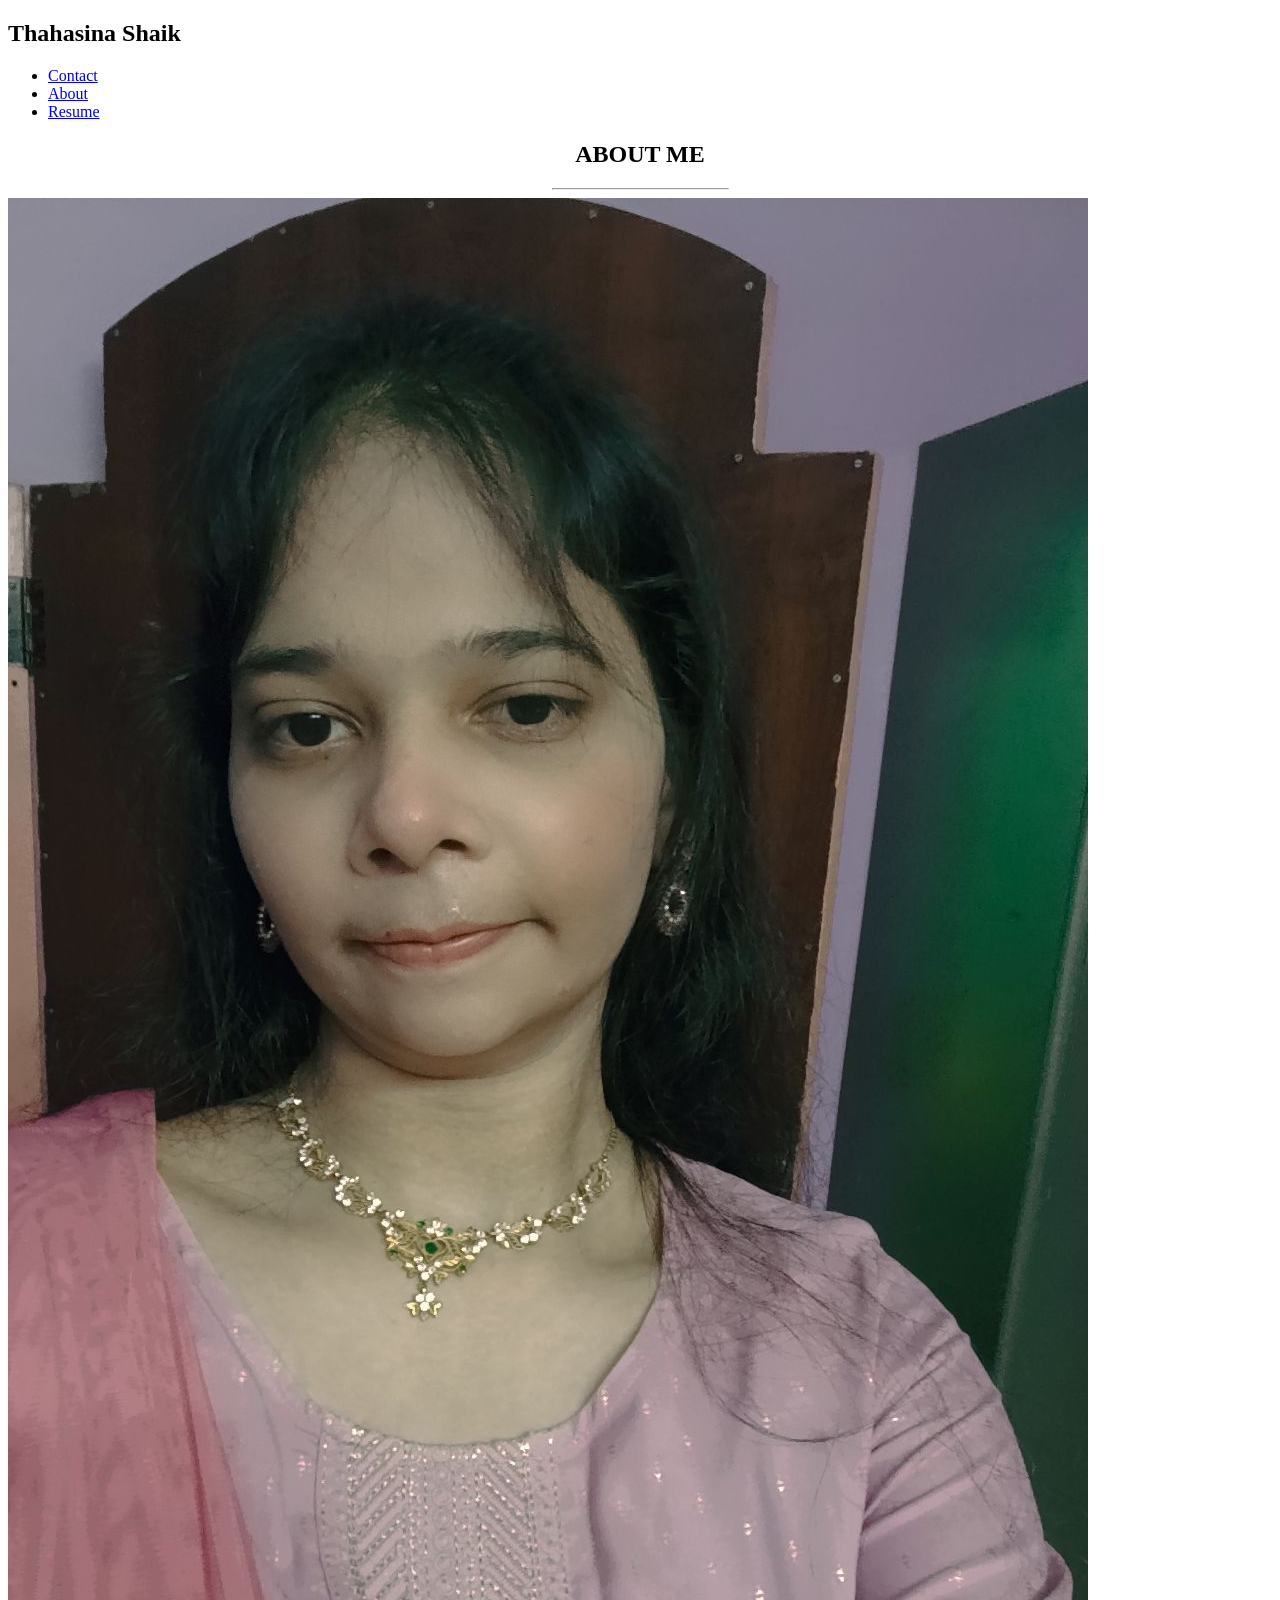
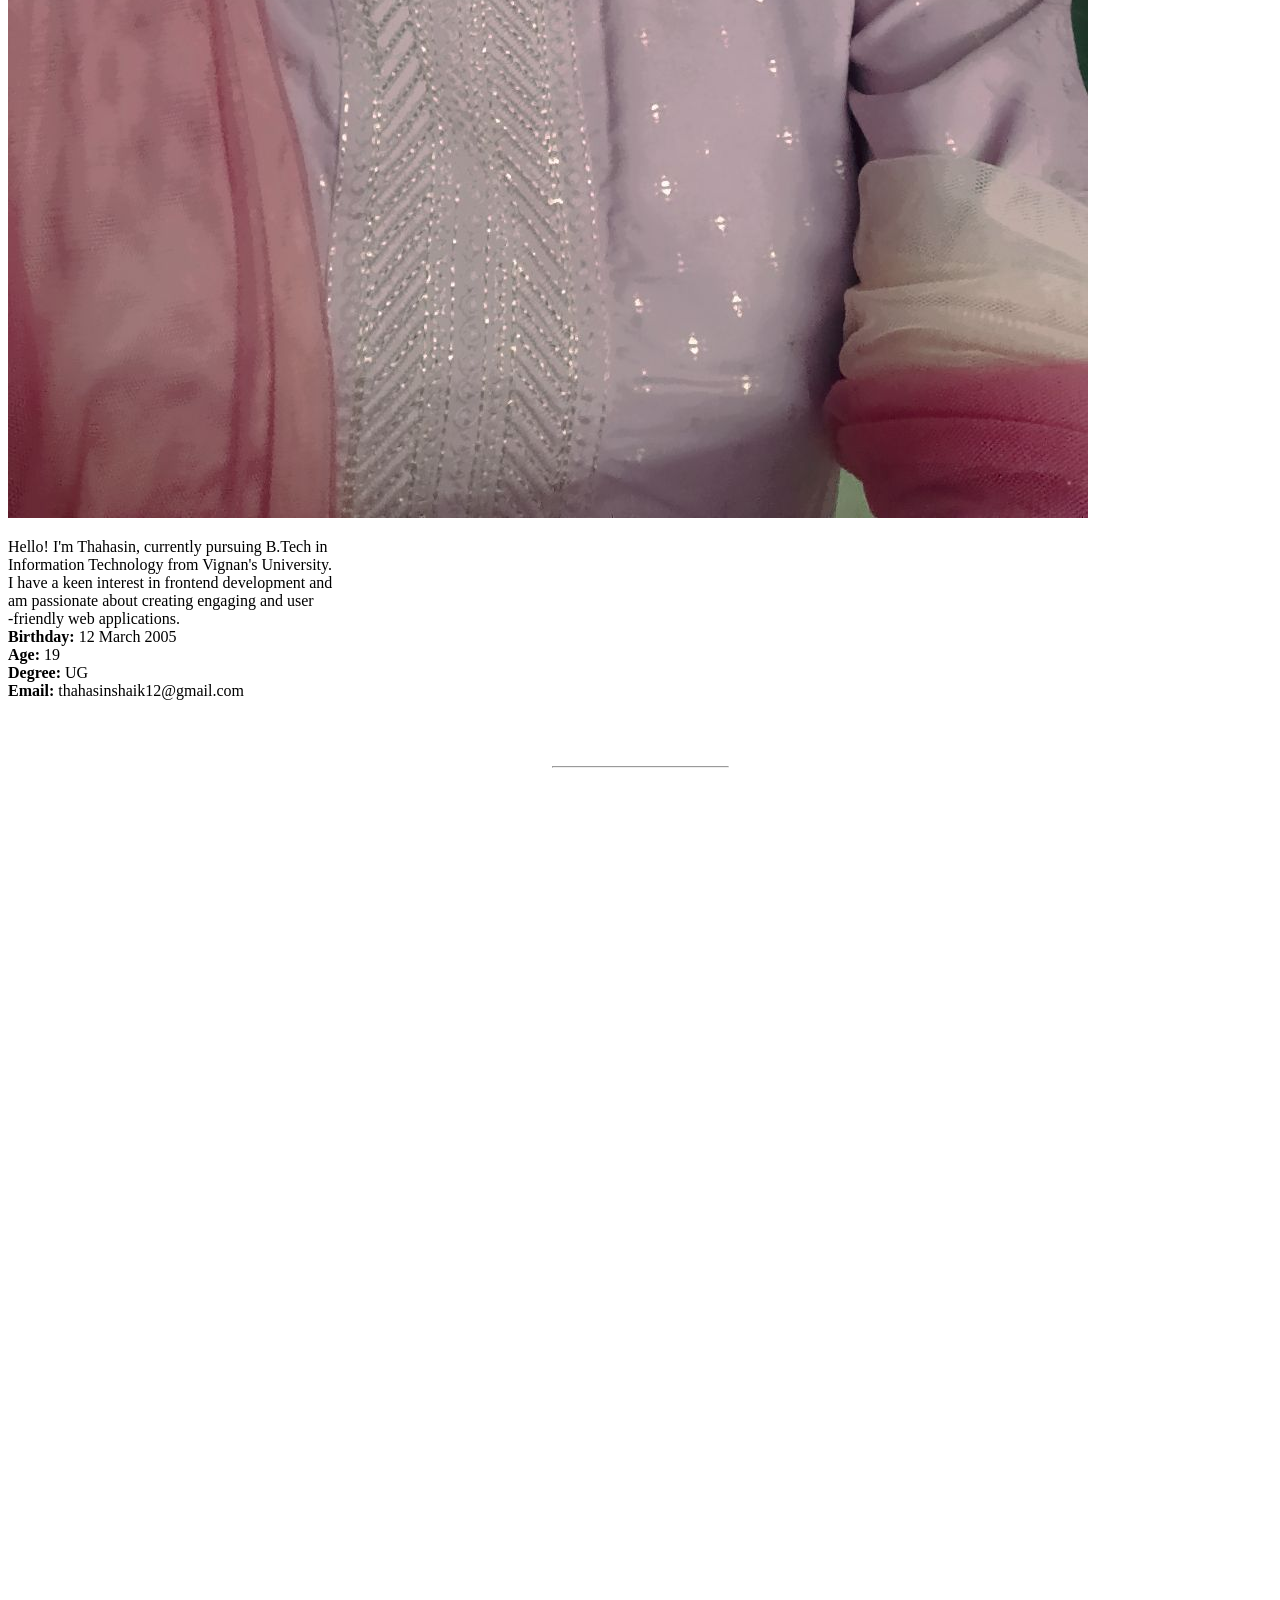
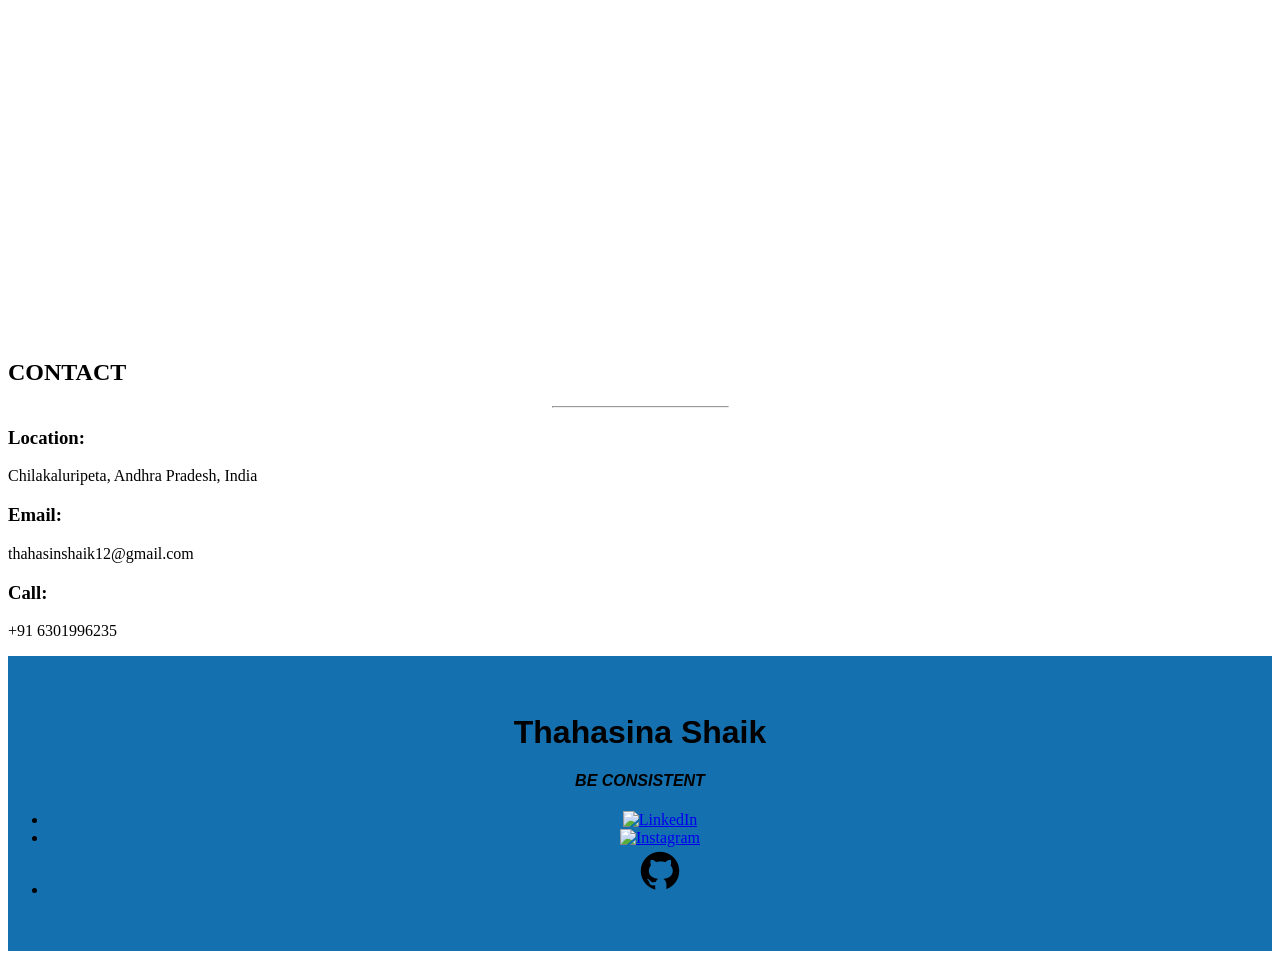
==== single web page.html @ 304b94e2 "Add files via upload" ====
<!DOCTYPE html>
<html lang="en">
  <head>
    <meta charset="UTF-8" />
    <meta name="viewport" content="width=device-width, initial-scale=1.0" />
    <link rel="stylesheet" href="styling.css" />
    <title>HTML Project</title>
  </head>
  <body>
    <!--Header(start)-->
    <header>
      <h2>Thahasina Shaik</h2>
      <nav>
        <ul>
          <li><a href="#contact">Contact</a></li>
          <li><a href="#about">About</a></li>
          <li><a href="#resume">Resume</a></li>
        </ul>
      </nav>
    </header>
    <!--Header(end)-->

    <!--About(start)-->
    <section id="about">
      <h2 class="contact-header" style="text-align: center">ABOUT ME</h2>
      <hr style="width: 175px" />
      <div class="container">
        <div class="image-container">
          <img src="thahasin.jpeg" alt="Thahasina" />
        </div>
        <div class="text-container">
          <p>
            Hello! I'm Thahasin, currently pursuing B.Tech in<br />
            Information Technology from Vignan's University.<br />
            I have a keen interest in frontend development and <br />
            am passionate about creating engaging and user<br />-friendly web
            applications.<br />
            <strong>Birthday:</strong> <span>12 March 2005</span><br />
            <strong>Age:</strong> <span>19</span><br />
            <strong>Degree:</strong><span> UG </span> <br /><strong
              >Email:</strong
            ><span> thahasinshaik12@gmail.com </span>
          </p>
        </div>
      </div>
    </section>
    <!--About(end)-->

    <!--Resume(start)-->
    <section id="resume" class="resume" style="color: white">
      <h2 class="contact-header" style="text-align: center">RESUME</h2>
      <hr style="width: 175px" />
      <p style="text-align: center">
        A concise overview of my professional background. Includes a brief
        summary or profile statement that introduces me as a professional and
        emphasizes my key strengths and accomplishments.
      </p>
      <div class="container">
        <div class="row">
          <div class="row">
            <div class="col-lg-6">
              <h3 class="resume-title">Summary</h3>
              <div class="resume-item pb-0">
                <h4>Shaik Thahasina</h4>
                <p>
                  <em
                    >My name is Shaik Thahasina.I have a passion for creating
                    elegant, user-friendly websites and applications that not
                    only look good, but also perform well and provide a great
                    user experience.In future,I want to become a front-end
                    developer.</em
                  >
                </p>
                <ul>
                  <li>Chilakaluripet</li>
                  <li>6301996235</li>
                  <li>thahasinshaik12@gmail.com</li>
                </ul>
              </div>

              <h3 class="resume-title">Education</h3>
              <div class="resume-item">
                <h4>
                  B. TECH IN INFORMATION TECHNOLOGY AND COMPUTER APPLICATIONS
                </h4>
                <h5>2022 - 2026</h5>
                <p>
                  <em
                    >Vignan's Foundation of Science, Technology and Research
                    (VFSTR).vadlamudi</em
                  >
                </p>
                <p>
                  Currently my B.Tech degree in Information Technology at
                  Vignan's Foundation of Science, Technology and Research
                  (VFSTR), vadlamudi Guntur.
                </p>
              </div>
              <div class="resume-item">
                <h4>INTERMEDIATE</h4>
                <h5>2020- 2022</h5>
                <p><em>S.K.K.S.C.V.S Junior College • Chilakaluripet</em></p>
                <p>
                  Successfully completed my Intermediate education at
                  S.K.K.S.C.V.S Junior College with a CGPA of 7.73
                </p>
              </div>
              <div class="resume-item">
                <h4>SSC</h4>
                <h5>2012- 2020</h5>
                <p>
                  <em
                    >Saint Francis Desales English Medium High School •
                    Parchur</em
                  >
                </p>
                <p>
                  Successfully completed my schooling at Saint Francis Desales
                  English Medium School with a outstanding score of of 550 out
                  of 600.
                </p>
              </div>
            </div>

            <h3 class="resume-title">Work Experience</h3>
            <div class="resume-item">
              <h4>CALL CENTER EXECUTIVE</h4>
              <h5>May 2024 - August 2024</h5>
              <p>
                <em>Hunt Digital Media(HDM) Work From Home-Part-time</em>
              </p>
              <ul>
                <li>Telecalling</li>
                <li>
                  Performing daily login and attendance monitoring in the Hunt
                  Digital Media CRM system
                </li>
                <li>
                  Validating customer identities and collecting relevant details
                  like location, age, and income range.
                </li>
              </ul>
            </div>
            <div class="resume-item">
              <h4>junior Product Marketing Assistant(INTERN)</h4>
              <h5>May 2024 - June 2024</h5>
              <p>
                <em>Grooming brothers (GB) Work From Home</em>
              </p>
              <ul>
                <li>Assisted in product categorization</li>
                <li>Contributed to SEO content</li>
                <li>Maintained product data</li>
                <li>Learned and utilized tools like Google Keyword Planner</li>
              </ul>
            </div>
          </div>
        </div>
      </div>
    </section>
    <!--Resume(end)-->
    <!--Contact(Start)-->
    <section id="contact">
      <h2 class="contact-header">CONTACT</h2>
      <hr style="width: 175px" />
      <div class="contact-info">
        <div class="info-item">
          <h3>Location:</h3>
          <p>Chilakaluripeta, Andhra Pradesh, India</p>
        </div>
        <div class="info-item">
          <h3>Email:</h3>
          <p>thahasinshaik12@gmail.com</p>
        </div>
        <div class="info-item">
          <h3>Call:</h3>
          <p>+91 6301996235</p>
        </div>
      </div>
    </section>

    <!--Contact(end)-->

    <!-- Footer(start)-->
    <footer style="background-color: #1470af">
      <br /><br />

      <h1
        style="
          text-align: center;
          font-family: 'Franklin Gothic Medium', 'Arial Narrow', Arial,
            sans-serif;
        "
      >
        Thahasina Shaik
      </h1>
      <h4
        style="
          text-align: center;
          font-family: 'Lucida Sans', 'Lucida Sans Regular', 'Lucida Grande',
            'Lucida Sans Unicode', Geneva, Verdana, sans-serif;
        "
      >
        <i>BE CONSISTENT</i>
      </h4>
      <ul class="social-icons" style="text-align: center">
        <li>
          <a href="https://www.linkedin.com/in/thahasina-shaik-25b03a2a5"
            ><img src="linkedin-icon.png" alt="LinkedIn"
          /></a>
        </li>
        <li>
          <a href="https://www.instagram.com/its_me_thahasin/"
            ><img src="instagram-icon.png" alt="Instagram"
          /></a>
        </li>
        <li>
          <a href="https://github.com/Thahasinashaik"
            ><img src="github-icon.png" alt="GitHub"
          /></a>
        </li>
      </ul>
      <br /><br />
    </footer>
    <!--Footer (end)-->
  </body>
</html>
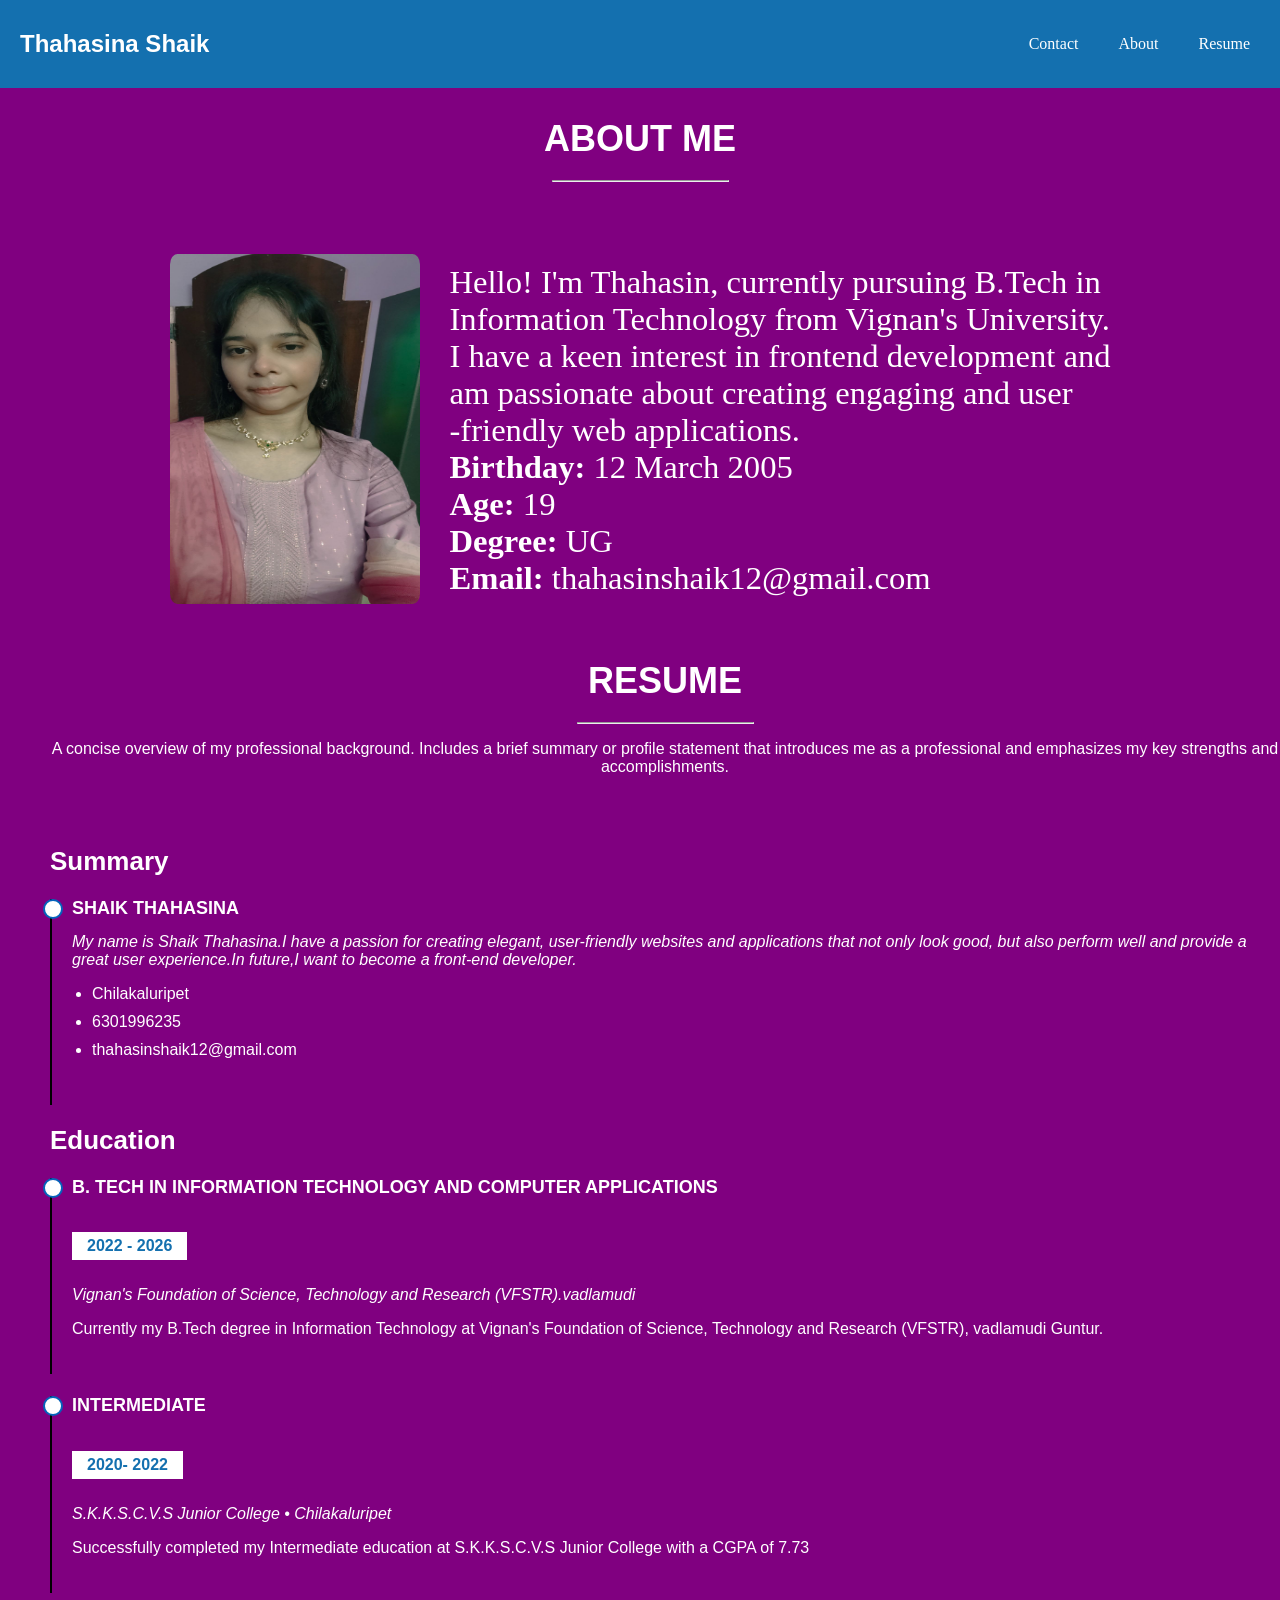
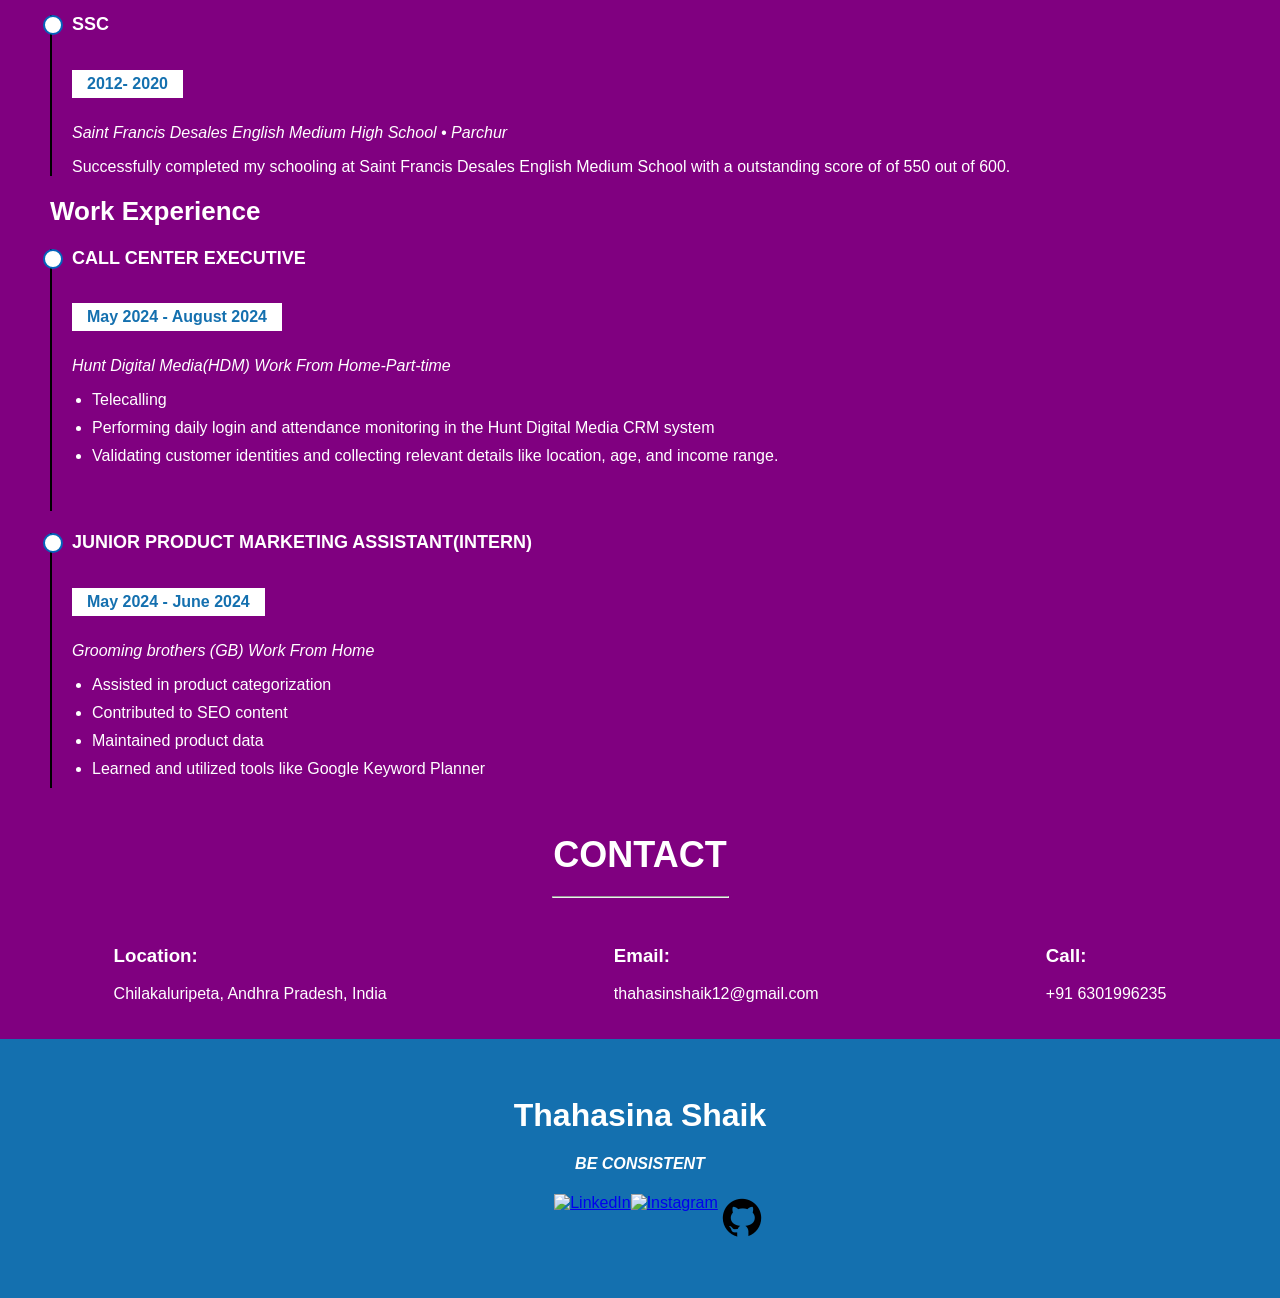
==== commit 71581f19: "Update single web page.html" ====
--- a/single web page.html
+++ b/single web page.html
@@ -215,7 +215,7 @@
           /></a>
         </li>
         <li>
-          <a href="https://github.com/Thahasinashaik"
+          <a href="https://github.com/ThahasinaShaik12"
             ><img src="github-icon.png" alt="GitHub"
           /></a>
         </li>
--- a/styling.css
+++ b/styling.css
@@ -0,0 +1,134 @@
+body {
+  font-family: Arial, sans-serif;
+  margin: 0;
+  padding: 0;
+  color: #fff;
+  background-color: purple;
+  scroll-behavior: smooth;
+}
+
+header {
+  background-color: #1470af;
+  color: #fff;
+  display: flex;
+  justify-content: space-between;
+  align-items: center;
+  padding: 10px 20px;
+}
+
+nav ul {
+  list-style-type: none;
+  margin: 0;
+  padding: 0;
+  display: flex;
+  gap: 20px;
+  align-items: center;
+  font-family: neue-haas-grotesk-display;
+}
+nav ul li a {
+  color: #fff;
+  text-decoration: none;
+  padding: 10px;
+  text-align: end;
+}
+.container {
+  display: flex;
+  align-items: center;
+  justify-content: center;
+  margin-top: 50px;
+  background-color: purple;
+}
+
+.image-container img {
+  width: 250px;
+  height: 350px;
+  border-radius: 3%;
+}
+
+.text-container {
+  margin-left: 30px;
+  font-family: neue-haas-grotesk-display;
+  font-size: 32.6112px;
+  color: #fff;
+}
+
+.resume .resume-title {
+  font-size: 26px;
+  font-weight: 700;
+  margin-top: 20px;
+  margin-bottom: 20px;
+  color: white;
+}
+
+.resume .resume-item {
+  padding: 0 0 20px 20px;
+  margin-top: -2px;
+  border-left: 2px solid black;
+  position: relative;
+}
+
+.resume .resume-item h4 {
+  line-height: 18px;
+  font-size: 18px;
+  font-weight: 600;
+  text-transform: uppercase;
+  font-family: "Poppins", sans-serif;
+  color: white;
+  margin-bottom: 10px;
+}
+
+.resume .resume-item h5 {
+  font-size: 16px;
+  background: white;
+  color: #1470af;
+  padding: 5px 15px;
+  display: inline-block;
+  font-weight: 600;
+  margin-bottom: 10px;
+}
+
+.resume .resume-item ul {
+  padding-left: 20px;
+}
+
+.resume .resume-item ul li {
+  padding-bottom: 10px;
+}
+
+.resume .resume-item:last-child {
+  padding-bottom: 0;
+}
+
+.resume .resume-item::before {
+  content: "";
+  position: absolute;
+  width: 16px;
+  height: 16px;
+  border-radius: 50px;
+  left: -9px;
+  top: 0;
+  background: #fff;
+  border: 2px solid #0563bb;
+}
+.resume {
+  position: relative;
+  padding-left: 50px;
+}
+.contact-header {
+  font-size: 36px;
+  margin-bottom: 20px;
+  text-align: center;
+}
+.contact-info {
+  display: flex;
+  justify-content: space-around;
+  align-items: center;
+  padding: 20px 0;
+}
+.social-icons {
+  list-style-type: none;
+  padding-left: 10;
+  display: flex;
+  justify-content: center;
+  margin-top: 10px;
+}
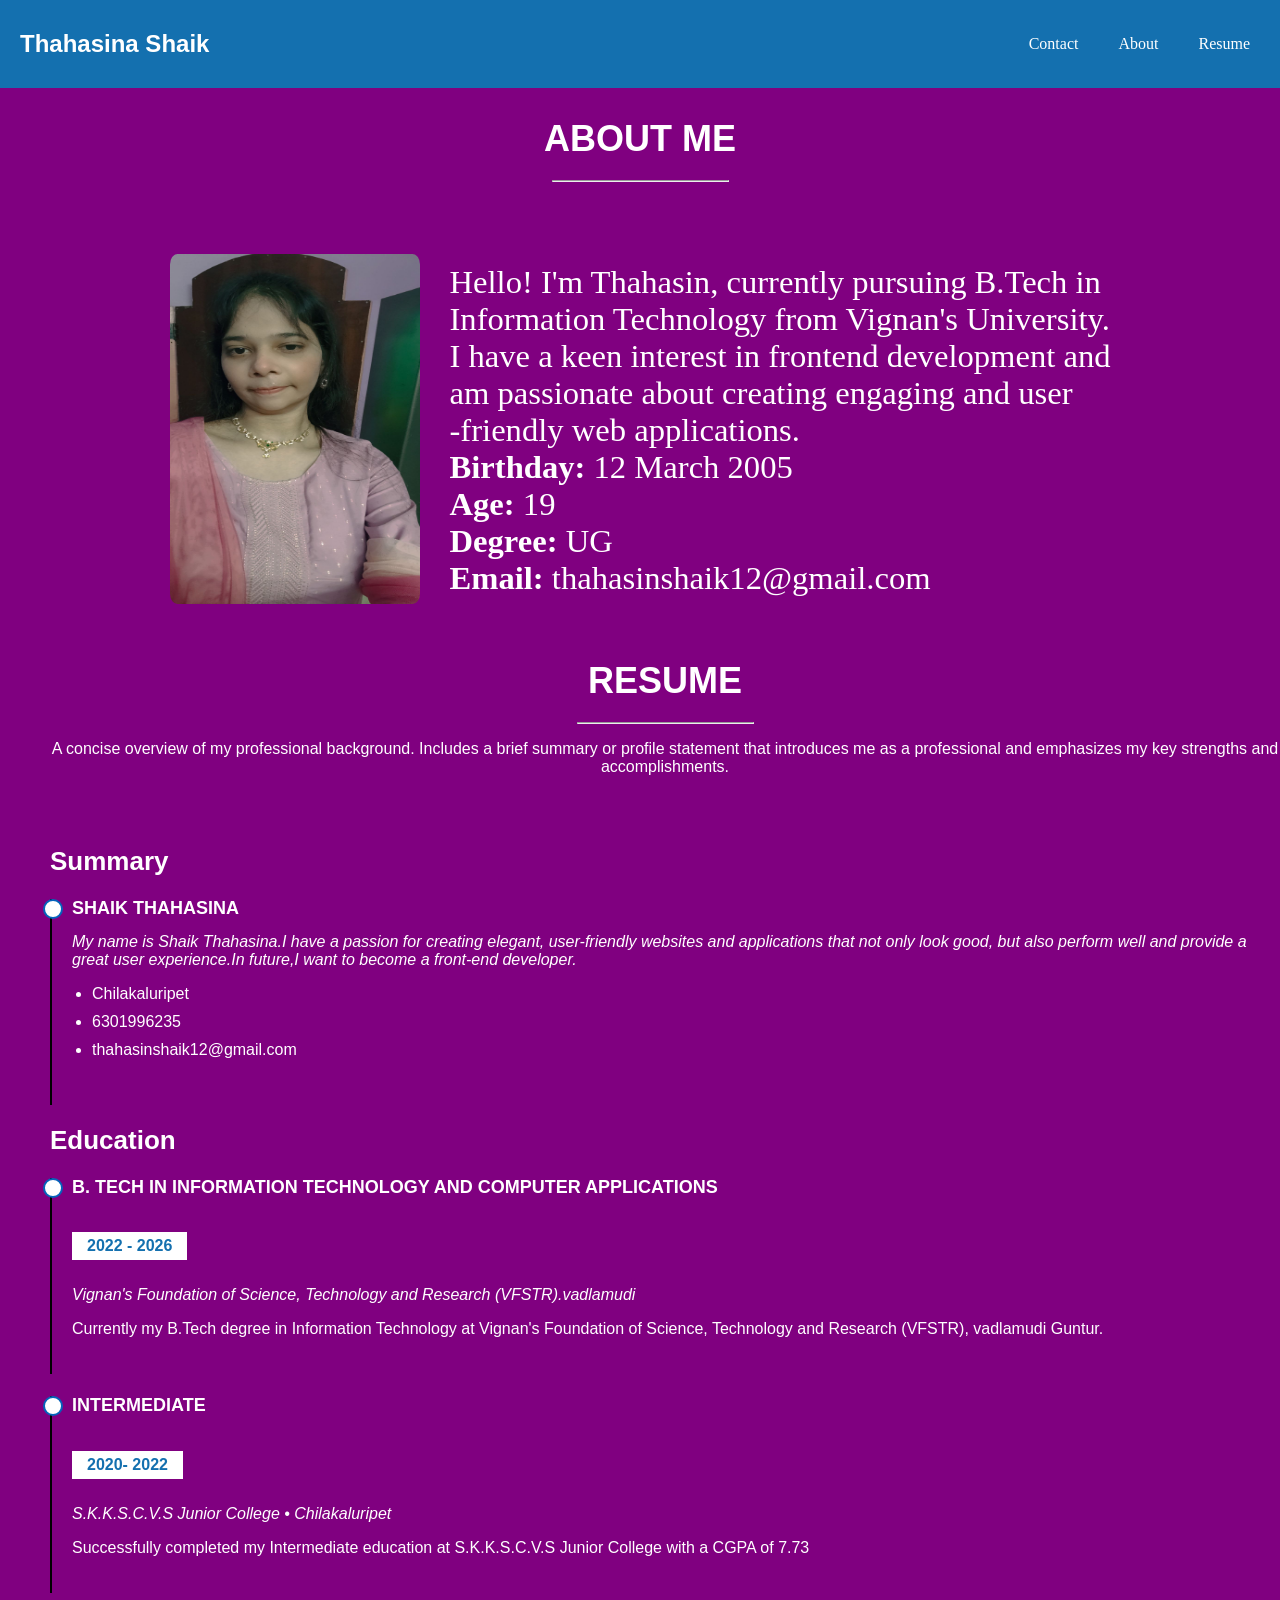
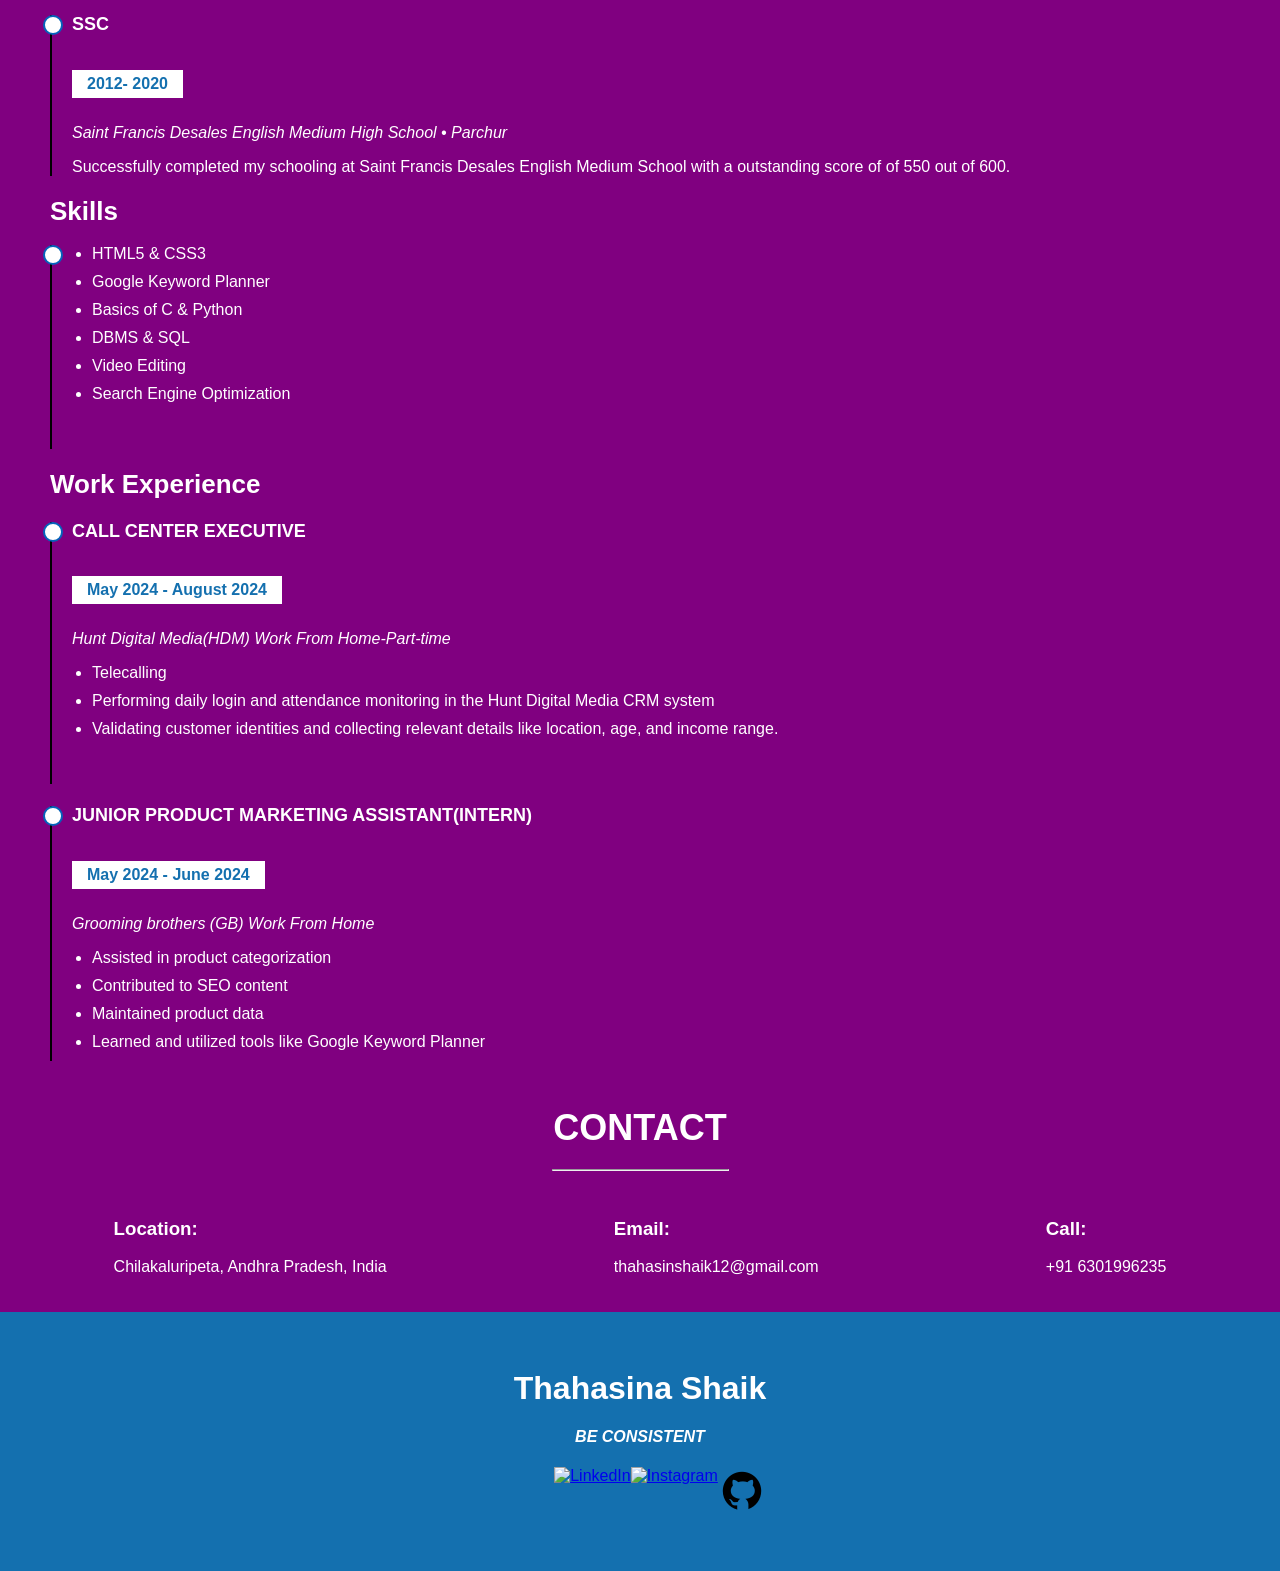
==== commit c3119190: "Update single web page.html" ====
--- a/single web page.html
+++ b/single web page.html
@@ -45,7 +45,6 @@
       </div>
     </section>
     <!--About(end)-->
-
     <!--Resume(start)-->
     <section id="resume" class="resume" style="color: white">
       <h2 class="contact-header" style="text-align: center">RESUME</h2>
@@ -120,6 +119,17 @@
                   of 600.
                 </p>
               </div>
+            </div>
+            <h3 class="resume-title">Skills</h3>
+            <div class="resume-item skills">
+              <ul>
+                <li>HTML5 & CSS3</li>
+                <li>Google Keyword Planner</li>
+                <li>Basics of C & Python</li>
+                <li>DBMS & SQL</li>
+                <li>Video Editing</li>
+                <li>Search Engine Optimization</li>
+              </ul>
             </div>
 
             <h3 class="resume-title">Work Experience</h3>
